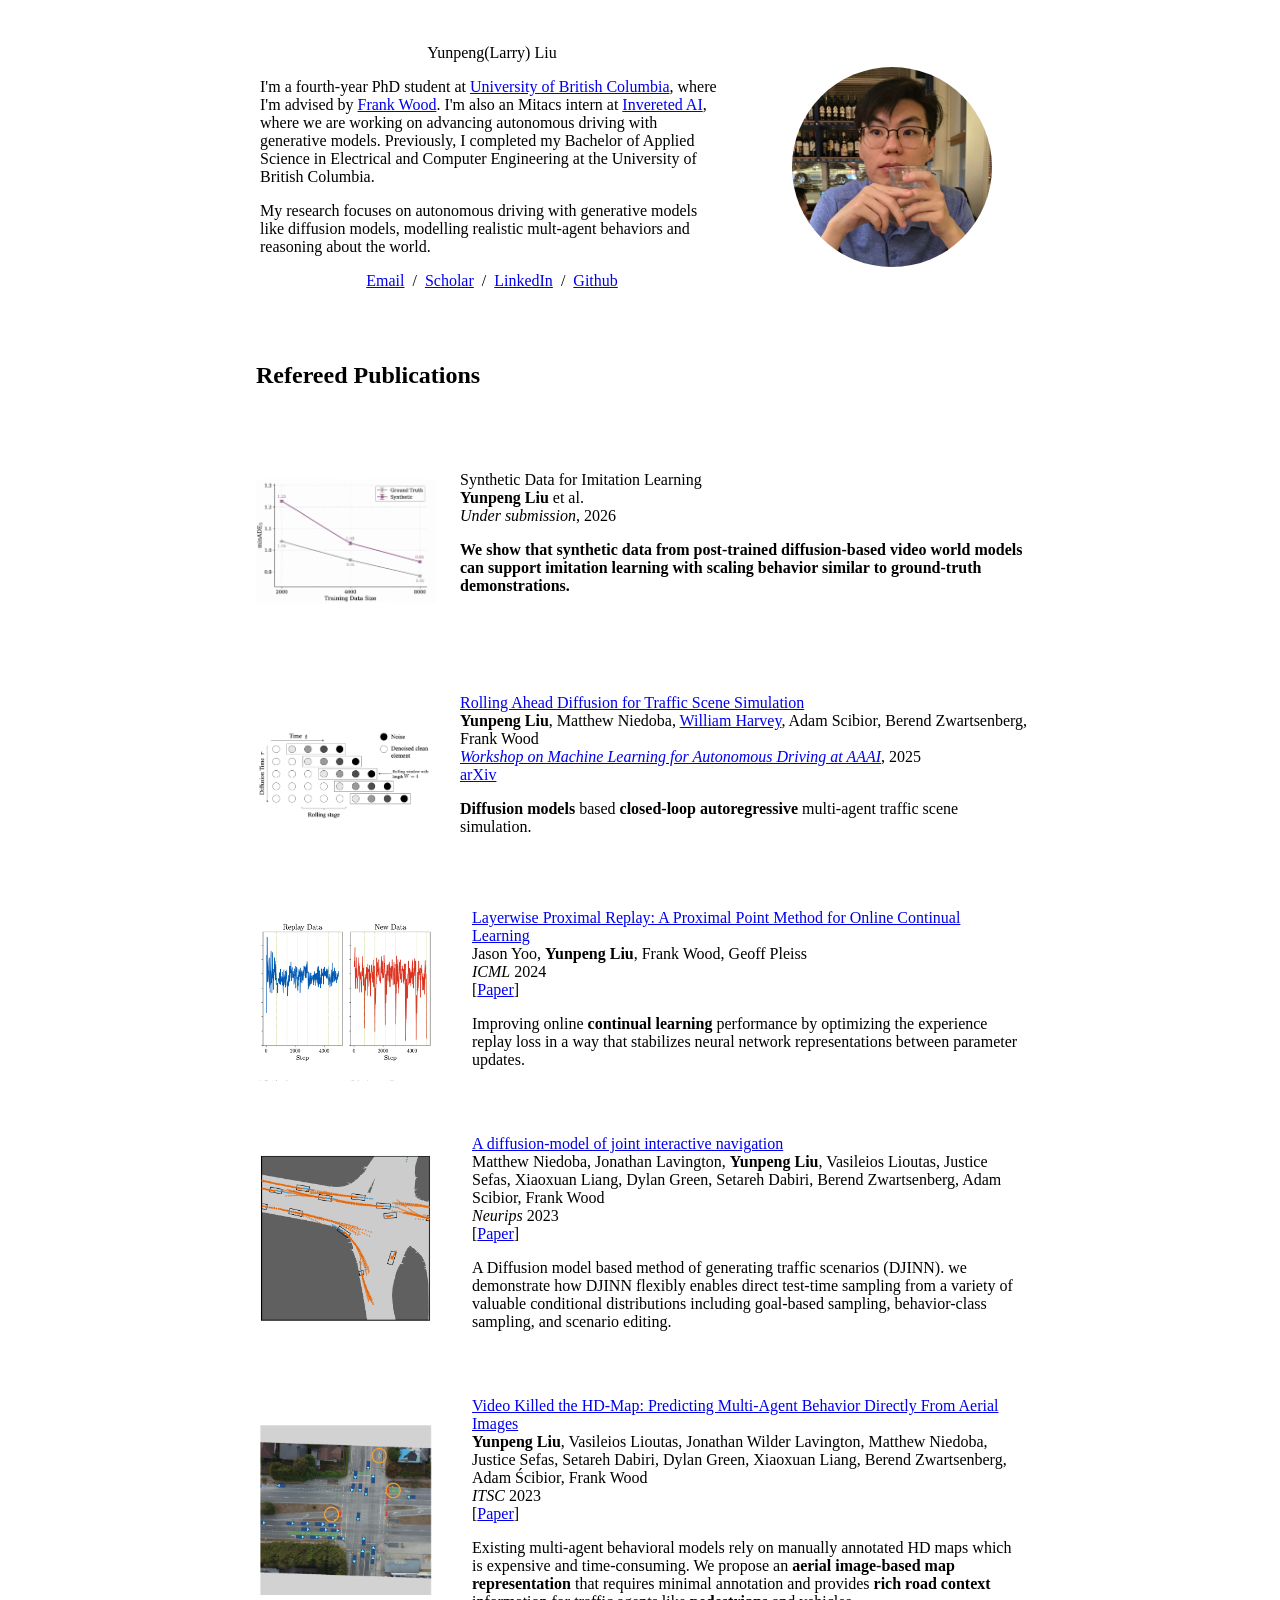
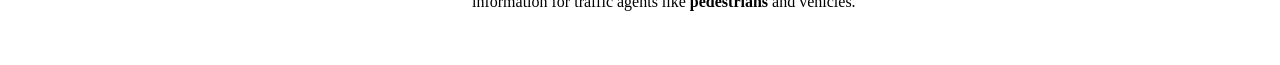
==== index.html @ 6e36540e "update" ====
<!DOCTYPE HTML>
<html lang="en">
  <head>
    <meta http-equiv="Content-Type" content="text/html; charset=UTF-8">

    <title>Yunpeng(Larry) Liu</title>

    <meta name="author" content="Yunpeng(Larry) Liu">
    <meta name="viewport" content="width=device-width, initial-scale=1">
    <link rel="shortcut icon" href="images/favicon/favicon.ico" type="image/x-icon">
    <link rel="stylesheet" type="text/css" href="stylesheet.css">
    
  </head>

  <body>
    <table style="width:100%;max-width:800px;border:0px;border-spacing:0px;border-collapse:separate;margin-right:auto;margin-left:auto;"><tbody>
      <tr style="padding:0px">
        <td style="padding:0px">
          <table style="width:100%;border:0px;border-spacing:0px;border-collapse:separate;margin-right:auto;margin-left:auto;"><tbody>
            <tr style="padding:0px">
              <td style="padding:2.5%;width:63%;vertical-align:middle">
                <p class="name" style="text-align: center;">
                  Yunpeng(Larry) Liu
                </p>
                <p>
                  I'm a fourth-year PhD student at <a href="https://www.cs.ubc.ca/">University of British Columbia</a>, where I'm advised by <a href="https://www.cs.ubc.ca/~fwood/">Frank Wood</a>. I'm also an Mitacs intern at <a href="https://www.inverted.ai/home"> Invereted AI</a>, where we are working on advancing autonomous driving with generative models.
                  Previously, I completed my Bachelor of Applied Science in Electrical and Computer Engineering at the University of British Columbia.
                </p>

                <p>
                  My research focuses on autonomous driving with generative models like diffusion models, modelling realistic mult-agent behaviors and reasoning about the world.
                </p>    
                <p style="text-align:center">
                  <a href="mailto:yunpengl@cs.ubc.ca">Email</a> &nbsp;/&nbsp;
                  <a href="https://scholar.google.ca/citations?user=GWgotM0AAAAJ&hl=en&authuser=1">Scholar</a> &nbsp;/&nbsp;
                  <a href="https://www.linkedin.com/in/larry-liu-323b51126/">LinkedIn</a> &nbsp;/&nbsp;
                  <a href="https://github.com/yunpengliu/">Github</a>
                </p>
              </td>
              <td style="padding:2.5%;width:37%;max-width:37%">
                <a href="images/profile_photo.jpg">
                  <div style="width:200px;height:200px;border-radius:50%;overflow:hidden;margin:0 auto;">
                    <img style="width:100%;height:100%;object-fit: cover;object-position: center;transform: scale(1.35);" alt="profile photo" src="images/profile_photo.jpg" class="hoverZoomLink">
                  </div>
                </a>
              </td>
            </tr>
          </tbody></table>
          <table style="width:100%;border:0px;border-spacing:0px;border-collapse:separate;margin-right:auto;margin-left:auto;"><tbody>
              <tr>
              <td style="padding:16px;width:100%;vertical-align:middle">
                <h2>Refereed Publications</h2>

              </td>
            </tr>
          </tbody></table>
          <table style="width:100%;border:0px;border-spacing:0px 10px;border-collapse:separate;margin-right:auto;margin-left:auto;"><tbody>

      <tr >
              <td style="padding:16px;width:20%;vertical-align:middle">
                <div class="one">
                  <!-- <div class="two" id='bolt3d_image'><video  width=100% height=100% muted autoplay loop>
                  <source src="images/bolt3d.mp4" type="video/mp4">
                  Your browser does not support the video tag.
        
                  </video></div> -->
                  <img src='images/synthetic.png' style="width:180px;height:180px;object-fit: contain;display:block;">
                </div>
              </td>
              <td style="padding:8px;width:80%;vertical-align:middle">
                <a >
                  <span class="papertitle">Synthetic Data for Imitation Learning</span>
                </a>
                <br>
                <strong>Yunpeng Liu</strong> et al.
                <br>
                <em>Under submission</em>, 2026 &nbsp;
                <!-- <em>arXiv</em>, 2026 -->
                <!-- <br>
                <a href="https://arxiv.org/pdf/2502.09587?">arXiv</a> -->
                <p></p>
                <p>
                  <strong>We show that synthetic data from post-trained diffusion-based video world models can support imitation learning with scaling behavior similar to ground-truth demonstrations.
                </p>
              </td>
            </tr>
      <tr>



    <tr >
      <td style="padding:16px;width:20%;vertical-align:middle">
        <div class="one">
          <!-- <div class="two" id='bolt3d_image'><video  width=100% height=100% muted autoplay loop>
          <source src="images/bolt3d.mp4" type="video/mp4">
          Your browser does not support the video tag.

          </video></div> -->
          <img src='images/gm.png' style="width:180px;height:180px;object-fit: contain;display:block;">
        </div>
      </td>
      <td style="padding:8px;width:80%;vertical-align:middle">
        <a href="https://arxiv.org/abs/2502.09587">
          <span class="papertitle">Rolling Ahead Diffusion for Traffic Scene Simulation</span>
        </a>
        <br>
        <strong>Yunpeng Liu</strong>,
        Matthew Niedoba,
        <a href="https://www.cs.ubc.ca/~wsgh/">William Harvey</a>,
        Adam Scibior,
        Berend Zwartsenberg,
        Frank Wood
        <br>
        <em><a href="https://sites.google.com/view/ml4ad-aaai2025">Workshop on Machine Learning for
          Autonomous Driving at AAAI</a></em>, 2025 &nbsp 
        <!-- <em>arXiv</em>, 2025 -->
        <br>
        <a href="https://arxiv.org/pdf/2502.09587?">arXiv</a>
        <p></p>
        <p>
          <strong>Diffusion models</strong> based <strong>closed-loop autoregressive</strong> multi-agent traffic scene simulation.
        </p>
      </td>
    </tr>
    <tr>
      <td style="padding:20px;width:25%;vertical-align:middle">
        <div class="one">
          <img src='images/lpr.jpg' width=100%>
        </div>
      </td>
      <td style="padding:20px;width:75%;vertical-align:middle">
        <a href="https://arxiv.org/abs/2402.09542">
          <span class="papertitle">Layerwise Proximal Replay: A Proximal Point Method for Online Continual Learning</span>
        </a>
        <br>
        Jason Yoo, <strong>Yunpeng Liu</strong>, Frank Wood, Geoff Pleiss
        <br>
        <em>ICML</em> 2024
        <br>
        [<a href="https://arxiv.org/abs/2402.09542">Paper</a>]
        <p></p>
        <p>
          Improving online <strong>continual learning</strong> performance by optimizing the experience replay loss in a way that stabilizes neural network representations between parameter updates.
       </p>
      </td>
    </tr>
    <tr>
      <td style="padding:20px;width:25%;vertical-align:middle">
        <div class="one">
          <img src='images/djinn.png' width=100%>
        </div>
      </td>
      <td style="padding:20px;width:75%;vertical-align:middle">
        <a href="https://arxiv.org/abs/2309.12508">
          <span class="papertitle">A diffusion-model of joint interactive navigation</span>
        </a>
        <br>
        Matthew Niedoba, Jonathan Lavington, <strong>Yunpeng Liu</strong>, Vasileios Lioutas, Justice Sefas, Xiaoxuan Liang, Dylan Green, Setareh Dabiri, Berend Zwartsenberg, Adam Scibior, Frank Wood
        <br>
        <em>Neurips</em> 2023
        <br>
        [<a href="https://arxiv.org/abs/2309.12508">Paper</a>]
        <p></p>
        <p>
          A Diffusion model based method of generating traffic scenarios (DJINN). we demonstrate how DJINN flexibly enables direct test-time
          sampling from a variety of valuable conditional distributions including goal-based
          sampling, behavior-class sampling, and scenario editing.
       </p>
      </td>
    </tr>   
    <tr>
      <td style="padding:20px;width:25%;vertical-align:middle">
        <div class="one">
          <img src='images/aim.png' width=100%>
        </div>
      </td>
      <td style="padding:20px;width:75%;vertical-align:middle">
        <a href="https://arxiv.org/pdf/2305.11856">
          <span class="papertitle">Video Killed the HD-Map: Predicting Multi-Agent Behavior Directly From Aerial Images</span>
        </a>
        <br>
        <strong>Yunpeng Liu</strong>, Vasileios Lioutas, Jonathan Wilder Lavington, Matthew Niedoba, Justice Sefas, Setareh Dabiri, Dylan Green, Xiaoxuan Liang, Berend Zwartsenberg, Adam Ścibior, Frank Wood        <br>
        <em>ITSC</em> 2023
        <br>
        [<a href="https://arxiv.org/pdf/2305.11856">Paper</a>]
        <p></p>
        <p>
          Existing multi-agent behavioral models rely on manually annotated HD maps which is expensive and time-consuming. We propose an <strong>aerial image-based map representation</strong> that requires minimal annotation and provides <strong>rich road context</strong> information for traffic agents like <strong>pedestrians</strong> and vehicles.
       </p>
      </td>
    </tr>   
<!-- 
    
    <tr onmouseout="ever_stop()" onmouseover="ever_start()">
      <td style="padding:16px;width:20%;vertical-align:middle">
        <div class="one">
          <div class="two" id='ever_image'>
					  <img src='images/ever_after.png' width=100%>
					</div>
          <img src='images/ever_before.png' width=100%>
        </div>
        <script type="text/javascript">
          function ever_start() {
            document.getElementById('ever_image').style.opacity = "1";
          }

          function ever_stop() {
            document.getElementById('ever_image').style.opacity = "0";
          }
          ever_stop()
        </script>
      </td>
      <td style="padding:8px;width:80%;vertical-align:middle">
        <a href="https://half-potato.gitlab.io/posts/ever/">
			<span class="papertitle">EVER: Exact Volumetric Ellipsoid Rendering for Real-time View Synthesis
</span>
        </a>
        <br>
				<a href="https://half-potato.gitlab.io/">Alexander Mai</a>, 
				<a href="https://phogzone.com/">Peter Hedman</a>,
				<a href="https://grgkopanas.github.io/">George Kopanas</a>,
        <a href="https://dorverbin.github.io/">Dor Verbin</a>,
        <a href="https://scholar.google.com/citations?user=ozNFrecAAAAJ&hl=en">David Futschik</a>,
        <a href="https://xharlie.github.io/">Qiangeng Xu</a>,
        <a href="https://jacobsschool.ucsd.edu/faculty/profile?id=253">Falko Kuester</a>,
				<strong>Jonathan T. Barron</strong>,
        <a href="https://www.zhangyinda.com/">Yinda Zhang</a>
				<br>
        <em>ICCV</em>, 2025 &nbsp <font color="red"><strong>(Oral Presentation)</strong></font>
        <br>
        <a href="https://half-potato.gitlab.io/posts/ever/">project page</a>
        /
        <a href="https://arxiv.org/abs/2410.01804">arXiv</a>
        <p></p>
        <p>
				Raytracing constant-density ellipsoids yields more accurate and flexible radiance fields than splatting Gaussians, and still runs in real-time.
        </p>
      </td>
    </tr>


    <tr onmouseout="cat4d_stop()" onmouseover="cat4d_start()" bgcolor="#ffffd0">
      <td style="padding:16px;width:20%;vertical-align:middle">
        <div class="one">
          <div class="two" id='cat4d_image'><video  width=100% height=100% muted autoplay loop>
          <source src="images/cat4d.mp4" type="video/mp4">
          Your browser does not support the video tag.
          </video></div>
          <img src='images/cat4d.jpg' width="160">
        </div>
        <script type="text/javascript">
          function cat4d_start() {
            document.getElementById('cat4d_image').style.opacity = "1";
          }

          function cat4d_stop() {
            document.getElementById('cat4d_image').style.opacity = "0";
          }
          cat4d_stop()
        </script>
      </td>
      <td style="padding:8px;width:80%;vertical-align:middle">
        <a href="https://cat-4d.github.io/">
			<span class="papertitle">CAT4D: Create Anything in 4D with Multi-View Video Diffusion Models
</span>
        </a>
        <br>
				<a href="https://www.cs.columbia.edu/~rundi/">Rundi Wu</a>,
				<a href="https://ruiqigao.github.io/">Ruiqi Gao</a>,
				<a href="https://poolio.github.io/">Ben Poole</a>,
				<a href="https://alextrevithick.github.io/">Alex Trevithick</a>,
				<a href="https://www.cs.columbia.edu/~cxz/index.htm/">Changxi Zheng</a>,
				<strong>Jonathan T. Barron</strong>,
				<a href="https://holynski.org/">Aleksander Holynski</a>
        <br>
        <em>CVPR</em>, 2025 &nbsp <font color="red"><strong>(Oral Presentation)</strong></font>
        <br>
        <a href="https://cat-4d.github.io/">project page</a>
        /
        <a href="https://arxiv.org/abs/2411.18613">arXiv</a>
        <p></p>
        <p>
				An approach for turning a video into a 4D radiance field that can be rendered in real-time. When combined with a text-to-video model, this enables text-to-4D.
        </p>
      </td>
    </tr>


    <tr onmouseout="r2r_stop()" onmouseover="r2r_start()">
      <td style="padding:16px;width:20%;vertical-align:middle">
        <div class="one">
          <div class="two" id='r2r_image'><video  width=100% muted autoplay loop>
          <source src="images/r2r.mp4" type="video/mp4">
          Your browser does not support the video tag.
          </video></div>
          <img src='images/r2r.jpg' width=100%>
        </div>
        <script type="text/javascript">
          function r2r_start() {
            document.getElementById('r2r_image').style.opacity = "1";
          }

          function r2r_stop() {
            document.getElementById('r2r_image').style.opacity = "0";
          }
          r2r_stop()
        </script>
      </td>
      <td style="padding:8px;width:80%;vertical-align:middle">
        <a href="https://relight-to-reconstruct.github.io/">
          <span class="papertitle">Generative Multiview Relighting for
3D Reconstruction under Extreme Illumination Variation</span>
        </a>
        <br>
        <a href="https://hadizayer.github.io/">Hadi Alzayer</a>,
        <a href="https://henzler.github.io/">Philipp Henzler</a>,
				<strong>Jonathan T. Barron</strong>, 
        <a href="https://jbhuang0604.github.io/">Jia-Bin Huang</a>,
        <a href="https://pratulsrinivasan.github.io/">Pratul P. Srinivasan</a>, 
        <a href="https://dorverbin.github.io/">Dor Verbin</a>
        <br>
        <em>CVPR</em>, 2025 &nbsp <font color=#FF8080><strong>(Highlight)</strong></font>
        <br>
        <a href="https://relight-to-reconstruct.github.io/">project page</a>
        /
        <a href="https://arxiv.org/abs/2412.15211">arXiv</a>
        <p></p>
        <p>
				Images taken under extreme illumination variation can be made consistent with diffusion, and this enables high-quality 3D reconstruction.
        </p>
      </td>
    </tr>


    <tr onmouseout="simvs_stop()" onmouseover="simvs_start()">
      <td style="padding:16px;width:20%;vertical-align:middle">
        <div class="one">
          <div class="two" id='simvs_image'><video  width=100% muted autoplay loop>
          <source src="images/simvs.mp4" type="video/mp4">
          Your browser does not support the video tag.
          </video></div>
          <img src='images/simvs.jpg' width=100%>
        </div>
        <script type="text/javascript">
          function simvs_start() {
            document.getElementById('simvs_image').style.opacity = "1";
          }

          function simvs_stop() {
            document.getElementById('simvs_image').style.opacity = "0";
          }
          simvs_stop()
        </script>
      </td>
      <td style="padding:8px;width:80%;vertical-align:middle">
        <a href="https://alextrevithick.github.io/simvs/">
          <span class="papertitle">SimVS: Simulating World Inconsistencies for Robust View Synthesis</span>
        </a>
        <br>
        <a href="https://alextrevithick.github.io/">Alex Trevithick</a>,
        <a href="https://scholar.google.com/citations?user=-KSDNZQAAAAJ&hl=en">Roni Paiss</a>,
        <a href="https://henzler.github.io/">Philipp Henzler</a>,
        <a href="https://dorverbin.github.io/">Dor Verbin</a>,
        <a href="https://www.cs.columbia.edu/~rundi/">Rundi Wu</a>,
        <a href="https://hadizayer.github.io/">Hadi Alzayer</a>,
        <a href="https://ruiqigao.github.io/">Ruiqi Gao</a>,
        <a  href="https://poolio.github.io/">Ben Poole</a>,
				<strong>Jonathan T. Barron</strong>, 
        <a href="https://holynski.org/">Aleksander Holynski</a>,
        <a href="https://cseweb.ucsd.edu/~ravir/">Ravi Ramamoorthi</a>,
        <a href="https://pratulsrinivasan.github.io/">Pratul P. Srinivasan</a>
        <br>
        <em>CVPR</em>, 2025
        <br>
        <a href="https://alextrevithick.github.io/simvs/">project page</a>
        /
        <a href="https://arxiv.org/abs/2412.07696">arXiv</a>
        <p></p>
        <p>
        Simulating the world with video models lets you make inconsistent captures consistent.
        </p>
      </td>
    </tr>


    <tr onmouseout="power_stop()" onmouseover="power_start()" bgcolor="#ffffd0">
      <td style="padding:16px;width:20%;vertical-align:middle">
        <div class="one">
          <div class="two" id='power_image'><video  width=100% height=100% muted autoplay loop>
          <source src="images/power.mp4" type="video/mp4">
          Your browser does not support the video tag.
          </video></div>
          <img src='images/power.png' width="160">
        </div>
        <script type="text/javascript">
          function power_start() {
            document.getElementById('power_image').style.opacity = "1";
          }

          function power_stop() {
            document.getElementById('power_image').style.opacity = "0";
          }
          power_stop()
        </script>
      </td>
      <td style="padding:8px;width:80%;vertical-align:middle">
        <a href="https://x.com/jon_barron/status/1891918200931061996">
			<span class="papertitle">A Power Transform
</span>
        </a>
        <br>
				<strong>Jonathan T. Barron</strong>
        <br>
        <em>arXiv</em>, 2025
        <br>
        <a href="https://x.com/jon_barron/status/1891918200931061996">tweet</a>
        /
        <a href="https://arxiv.org/abs/2502.10647">arXiv</a>
        <p></p>
        <p>
				A slight tweak to the Box-Cox power transform generalizes a variety of curves, losses, kernel functions, probability distributions, bump functions, and neural network activation functions.
        </p>
      </td>
    </tr> -->
          </tbody></table>
  </body>
</html>
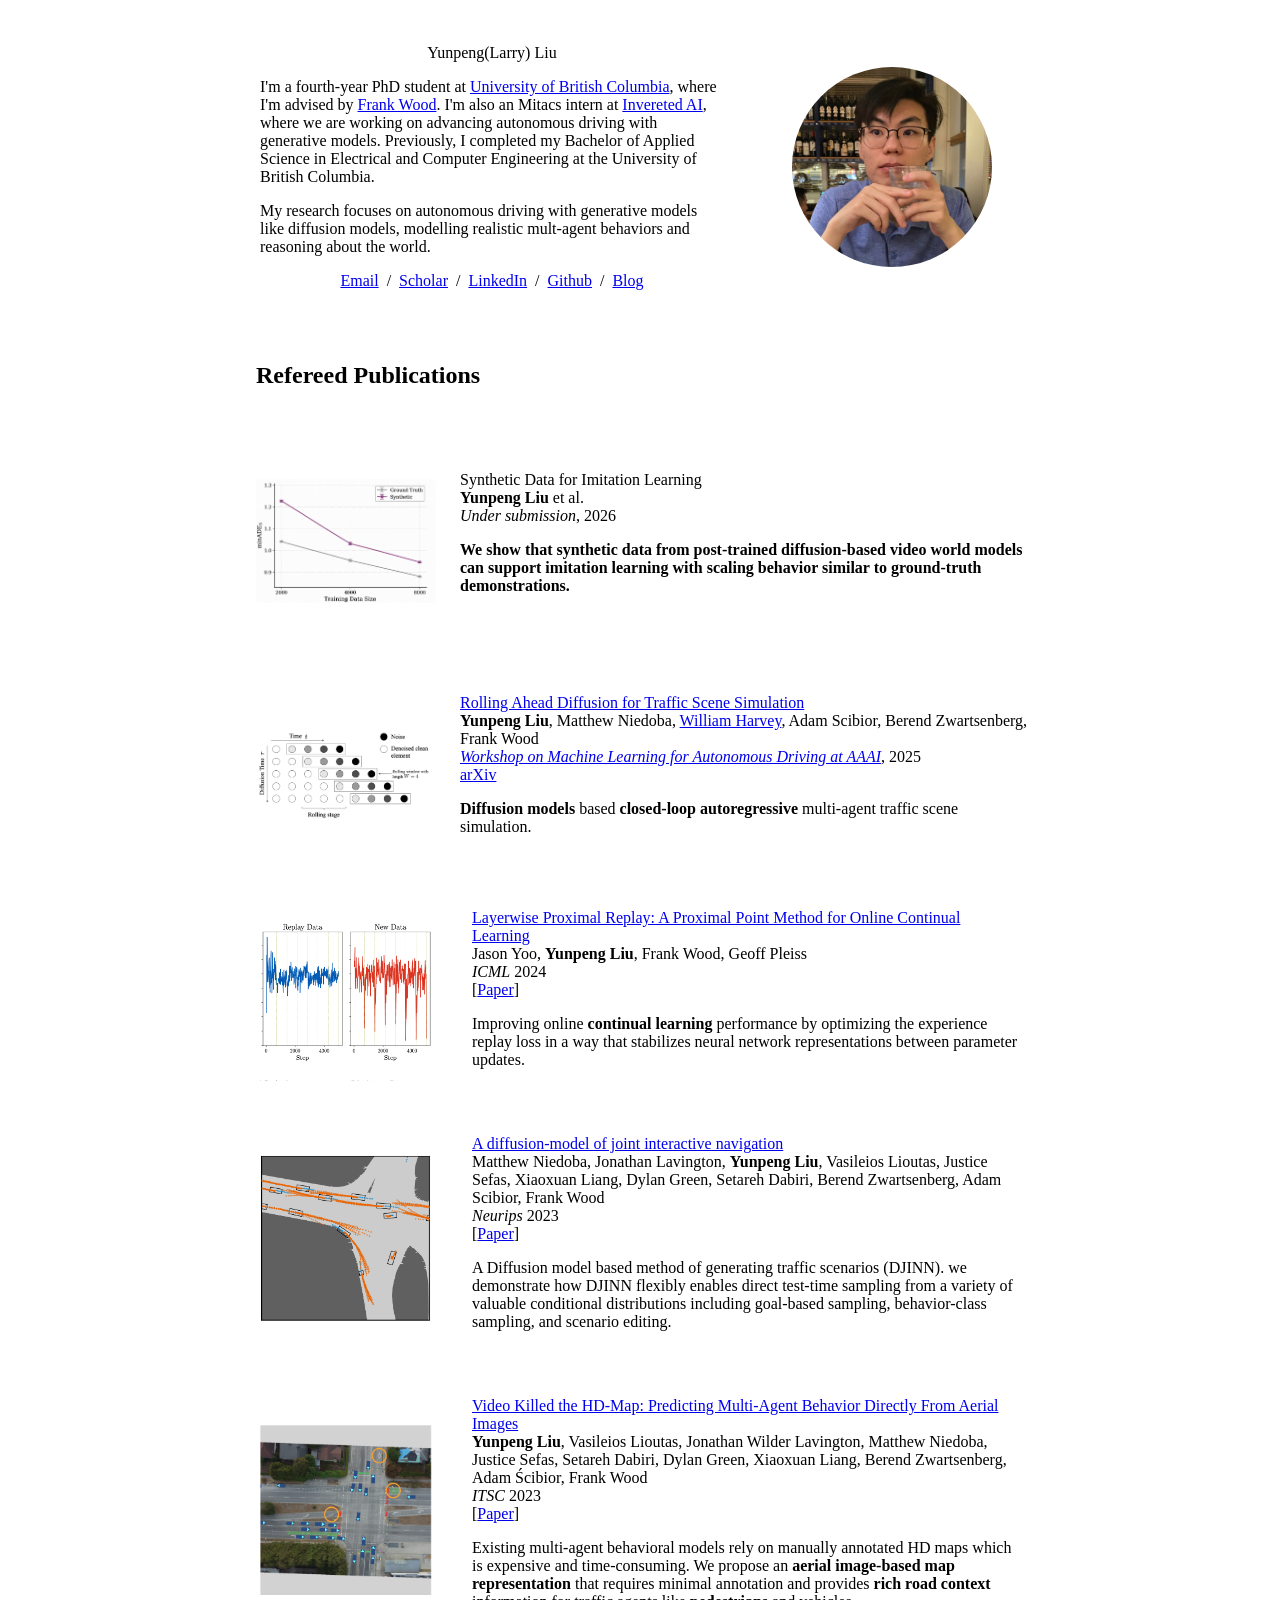
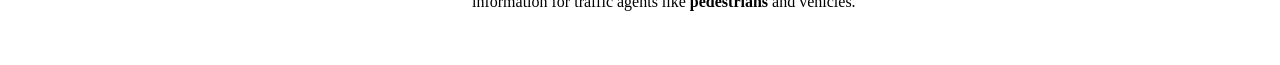
==== commit 02c58bf9: "Add Mirror Learning blog post" ====
--- a/index.html
+++ b/index.html
@@ -34,7 +34,8 @@
                   <a href="mailto:yunpengl@cs.ubc.ca">Email</a> &nbsp;/&nbsp;
                   <a href="https://scholar.google.ca/citations?user=GWgotM0AAAAJ&hl=en&authuser=1">Scholar</a> &nbsp;/&nbsp;
                   <a href="https://www.linkedin.com/in/larry-liu-323b51126/">LinkedIn</a> &nbsp;/&nbsp;
-                  <a href="https://github.com/yunpengliu/">Github</a>
+                  <a href="https://github.com/yunpengliu/">Github</a> &nbsp;/&nbsp;
+                  <a href="mirror-learning/">Blog</a>
                 </p>
               </td>
               <td style="padding:2.5%;width:37%;max-width:37%">
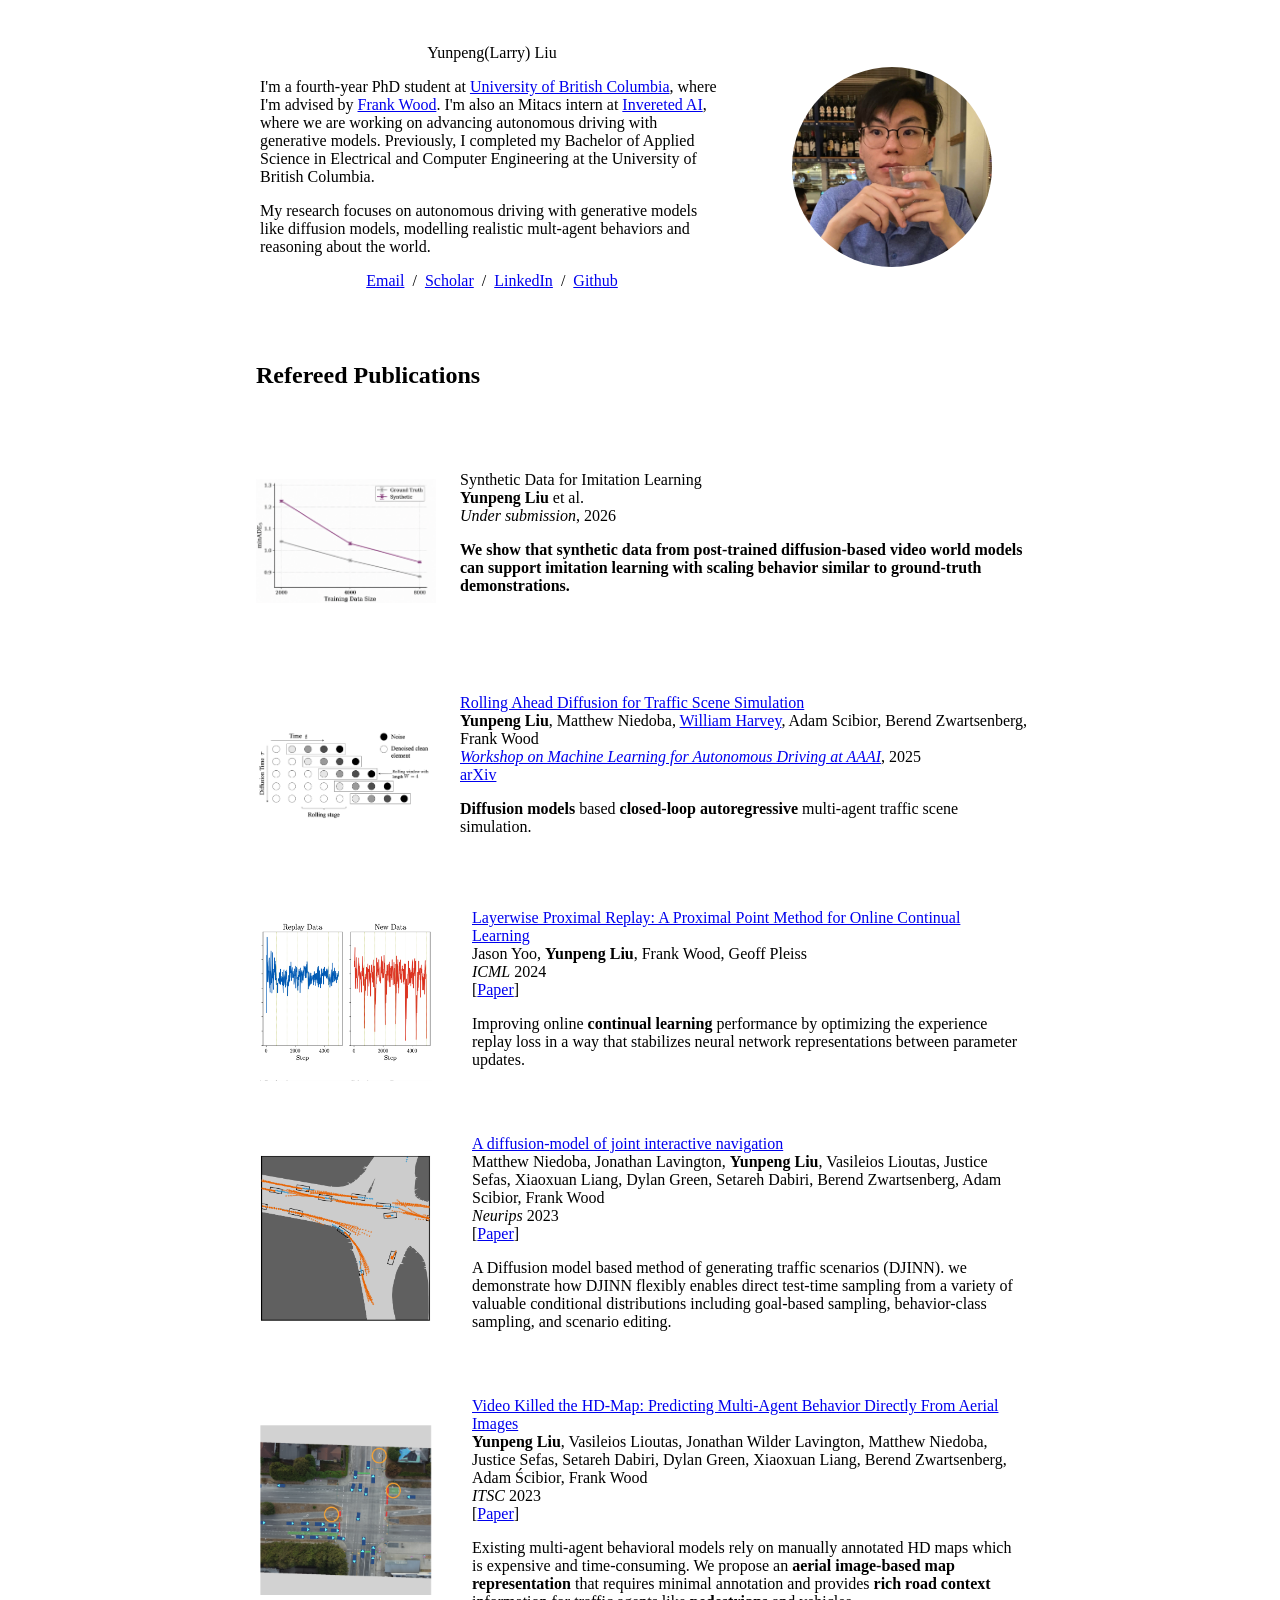
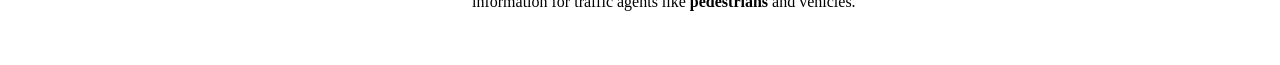
==== commit 9244db1c: "Remove Mirror Learning blog post" ====
--- a/index.html
+++ b/index.html
@@ -34,8 +34,7 @@
                   <a href="mailto:yunpengl@cs.ubc.ca">Email</a> &nbsp;/&nbsp;
                   <a href="https://scholar.google.ca/citations?user=GWgotM0AAAAJ&hl=en&authuser=1">Scholar</a> &nbsp;/&nbsp;
                   <a href="https://www.linkedin.com/in/larry-liu-323b51126/">LinkedIn</a> &nbsp;/&nbsp;
-                  <a href="https://github.com/yunpengliu/">Github</a> &nbsp;/&nbsp;
-                  <a href="mirror-learning/">Blog</a>
+                  <a href="https://github.com/yunpengliu/">Github</a>
                 </p>
               </td>
               <td style="padding:2.5%;width:37%;max-width:37%">
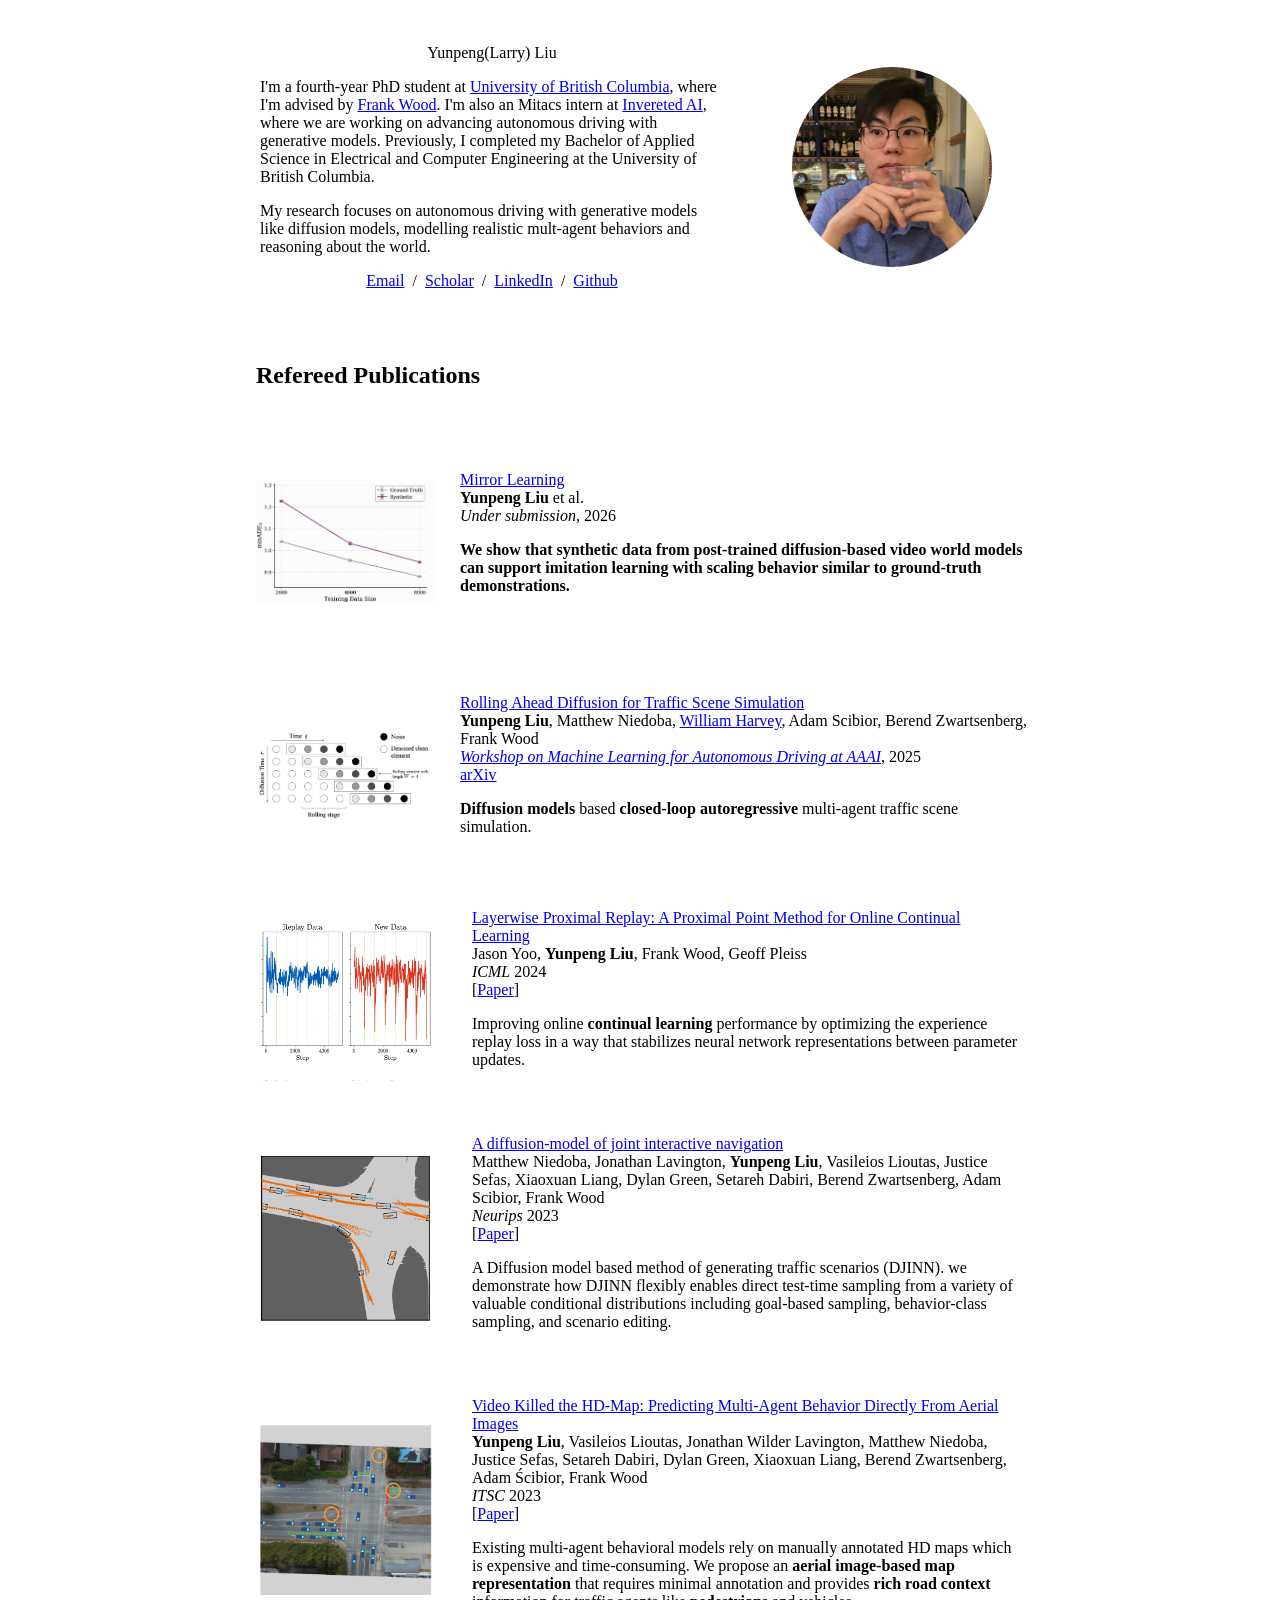
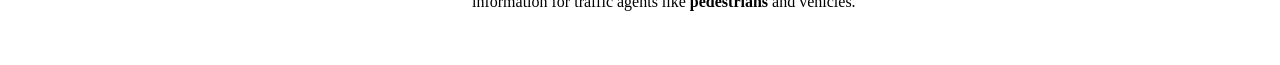
==== commit 7f3f32b7: "update" ====
--- a/index.html
+++ b/index.html
@@ -68,8 +68,8 @@
                 </div>
               </td>
               <td style="padding:8px;width:80%;vertical-align:middle">
-                <a >
-                  <span class="papertitle">Synthetic Data for Imitation Learning</span>
+                <a href="https://plai.cs.ubc.ca/2026/08/07/mirror-learning/">
+                  <span class="papertitle">Mirror Learning</span>
                 </a>
                 <br>
                 <strong>Yunpeng Liu</strong> et al.
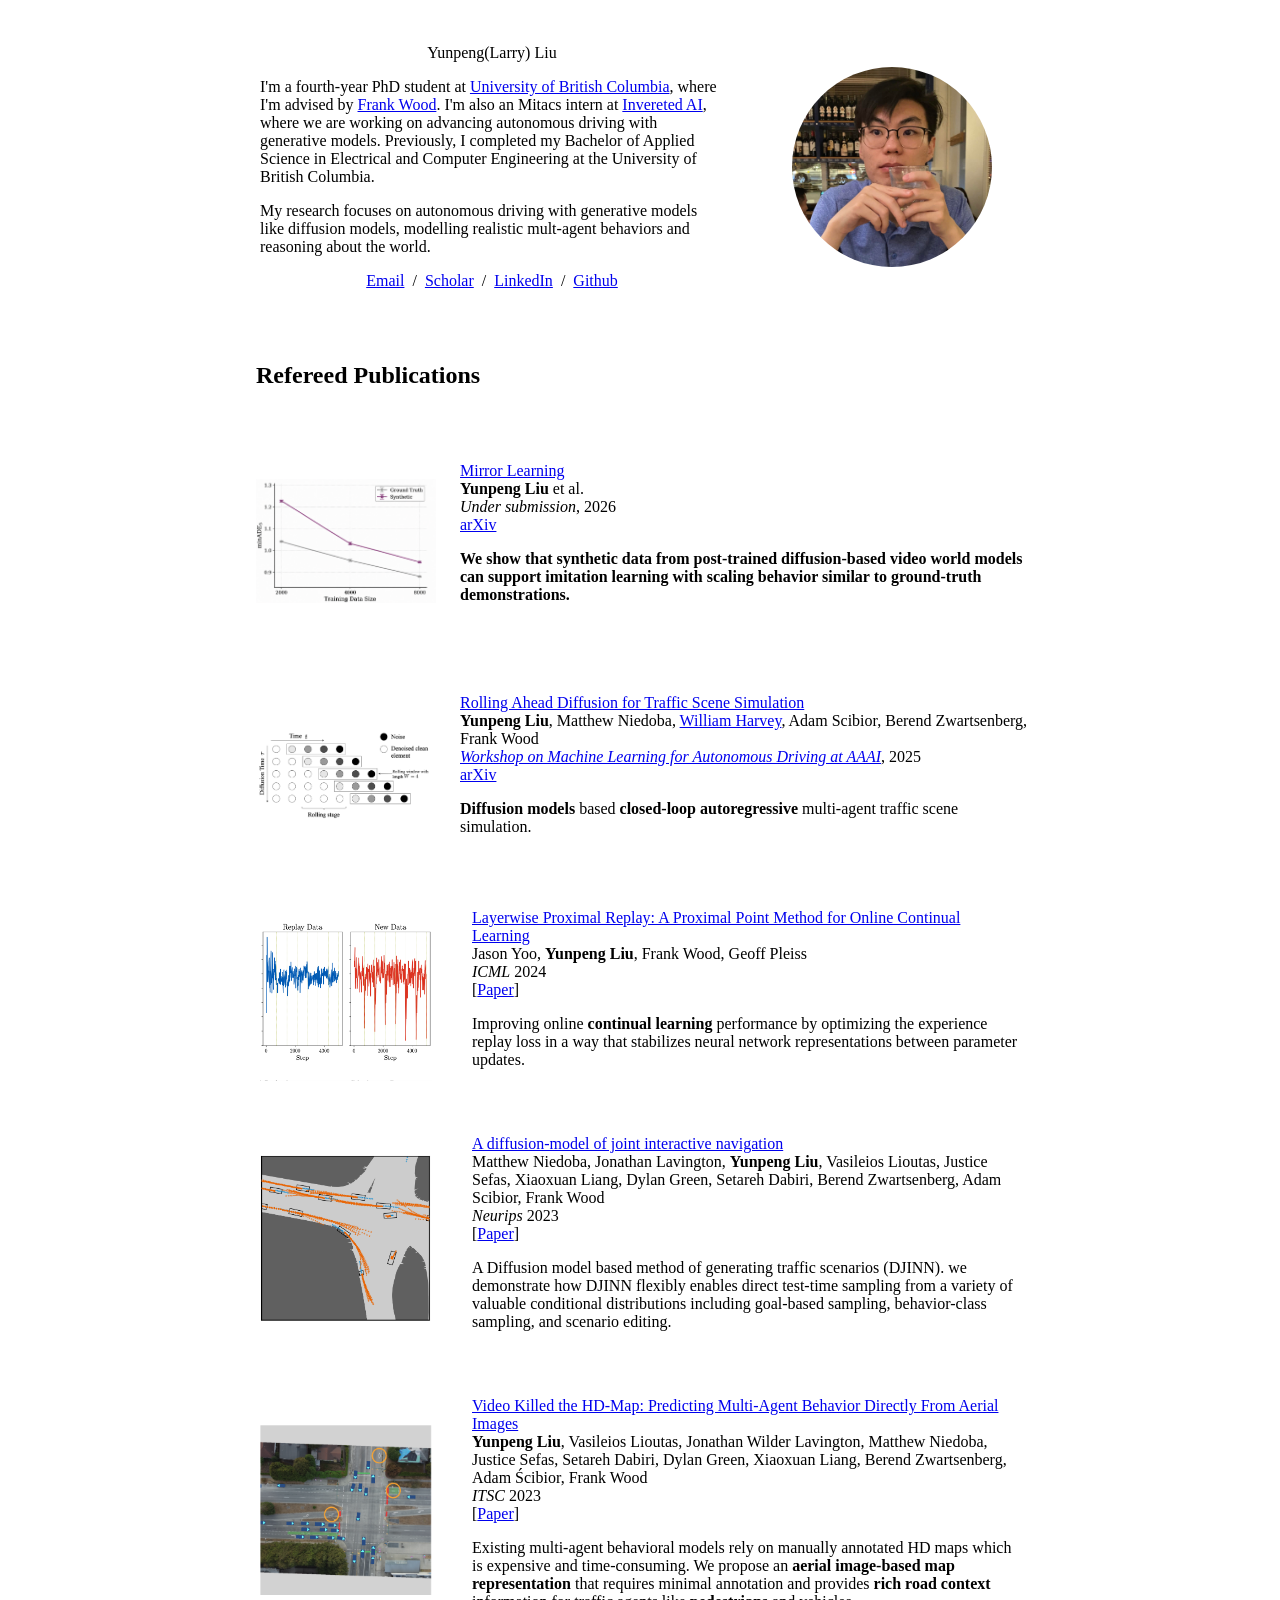
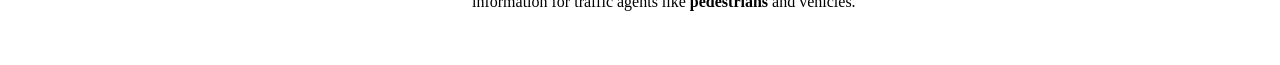
==== commit b3b8d4f2: "update" ====
--- a/index.html
+++ b/index.html
@@ -75,9 +75,8 @@
                 <strong>Yunpeng Liu</strong> et al.
                 <br>
                 <em>Under submission</em>, 2026 &nbsp;
-                <!-- <em>arXiv</em>, 2026 -->
-                <!-- <br>
-                <a href="https://arxiv.org/pdf/2502.09587?">arXiv</a> -->
+                <br>
+                <a href="https://arxiv.org/pdf/2607.28737">arXiv</a>
                 <p></p>
                 <p>
                   <strong>We show that synthetic data from post-trained diffusion-based video world models can support imitation learning with scaling behavior similar to ground-truth demonstrations.
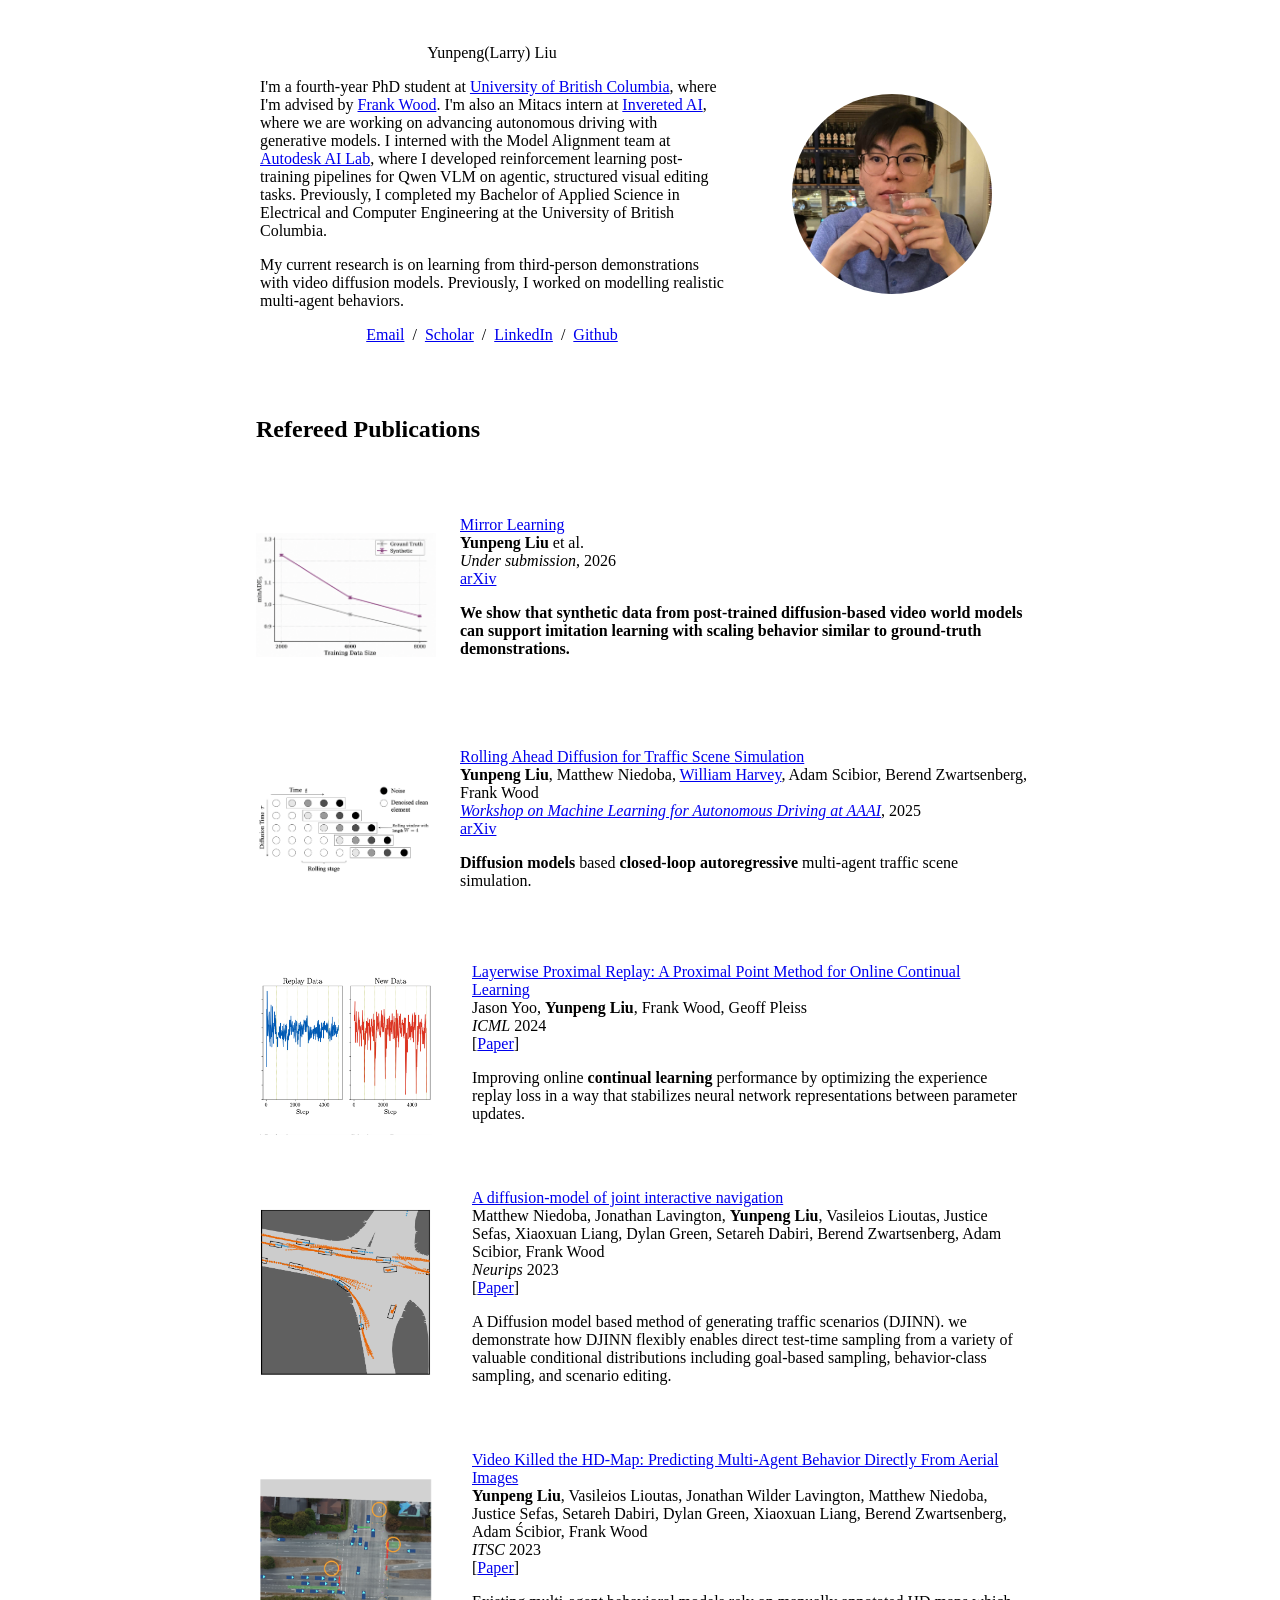
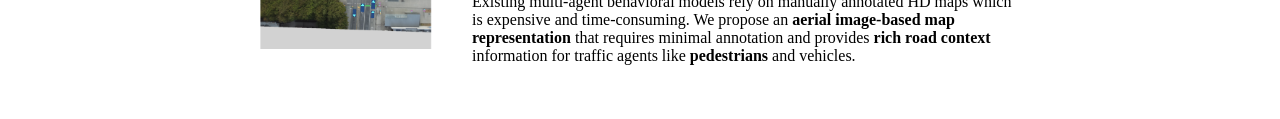
==== commit c7d0e61e: "update" ====
--- a/index.html
+++ b/index.html
@@ -24,11 +24,15 @@
                 </p>
                 <p>
                   I'm a fourth-year PhD student at <a href="https://www.cs.ubc.ca/">University of British Columbia</a>, where I'm advised by <a href="https://www.cs.ubc.ca/~fwood/">Frank Wood</a>. I'm also an Mitacs intern at <a href="https://www.inverted.ai/home"> Invereted AI</a>, where we are working on advancing autonomous driving with generative models.
+                  I interned with the Model Alignment team at <a href="https://www.research.autodesk.com/research-areas/science/ai-lab/">Autodesk AI Lab</a>, where I developed reinforcement learning post-training pipelines for Qwen VLM on agentic, structured visual editing tasks.
                   Previously, I completed my Bachelor of Applied Science in Electrical and Computer Engineering at the University of British Columbia.
                 </p>
 
+                <!-- <p>
+                  My research focuses on autonomous driving with generative models like diffusion models, modelling realistic mult-agent behaviors and reasoning about the world.
+                </p> -->
                 <p>
-                  My research focuses on autonomous driving with generative models like diffusion models, modelling realistic mult-agent behaviors and reasoning about the world.
+                  My current research is on learning from third-person demonstrations with video diffusion models. Previously, I worked on modelling realistic multi-agent behaviors.
                 </p>    
                 <p style="text-align:center">
                   <a href="mailto:yunpengl@cs.ubc.ca">Email</a> &nbsp;/&nbsp;
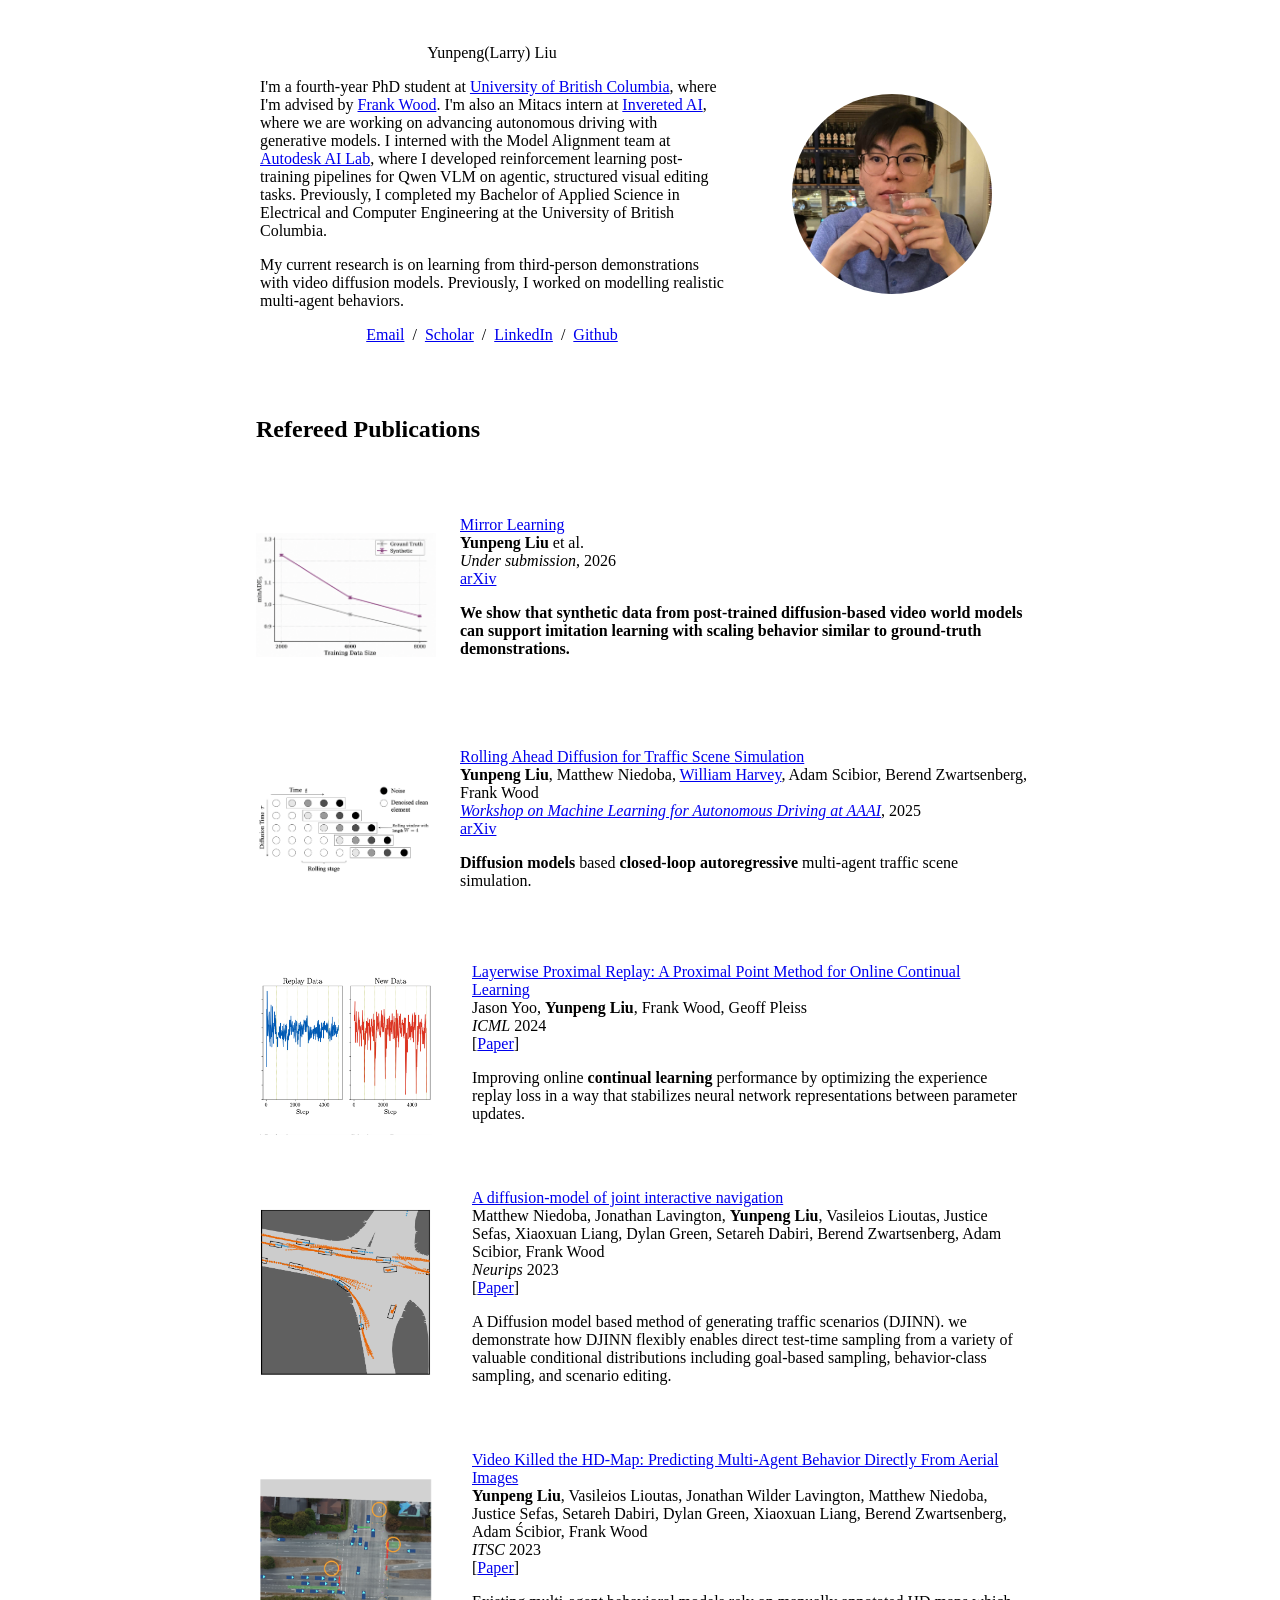
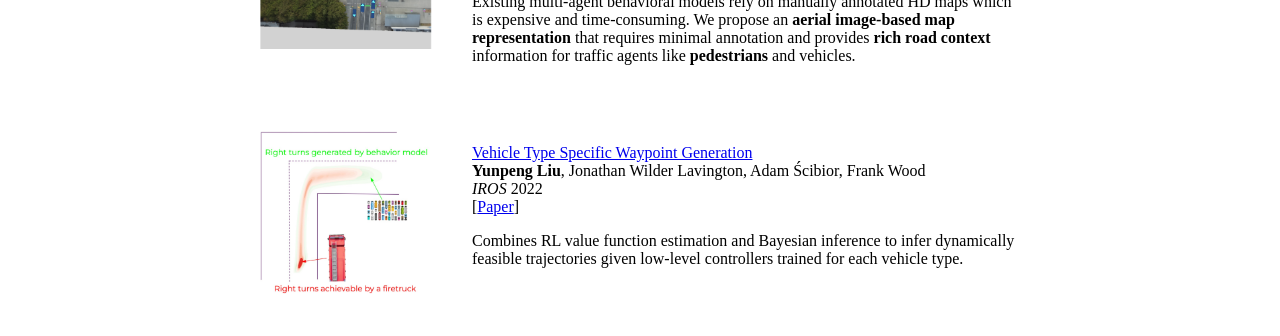
==== commit ed4d31dc: "update Co-authored-by: Cursor <cursoragent@cursor.com>" ====
--- a/index.html
+++ b/index.html
@@ -191,8 +191,30 @@
           Existing multi-agent behavioral models rely on manually annotated HD maps which is expensive and time-consuming. We propose an <strong>aerial image-based map representation</strong> that requires minimal annotation and provides <strong>rich road context</strong> information for traffic agents like <strong>pedestrians</strong> and vehicles.
        </p>
       </td>
-    </tr>   
-<!-- 
+    </tr>
+    <tr>
+      <td style="padding:20px;width:25%;vertical-align:middle">
+        <div class="one">
+          <img src='images/waypoint.png' width=100%>
+        </div>
+      </td>
+      <td style="padding:20px;width:75%;vertical-align:middle">
+        <a href="https://ieeexplore.ieee.org/abstract/document/9981421">
+          <span class="papertitle">Vehicle Type Specific Waypoint Generation</span>
+        </a>
+        <br>
+        <strong>Yunpeng Liu</strong>, Jonathan Wilder Lavington, Adam Ścibior, Frank Wood
+        <br>
+        <em>IROS</em> 2022
+        <br>
+        [<a href="https://ieeexplore.ieee.org/abstract/document/9981421">Paper</a>]
+        <p></p>
+        <p>
+          Combines RL value function estimation and Bayesian inference to infer dynamically feasible trajectories given low-level controllers trained for each vehicle type.
+       </p>
+      </td>
+    </tr>
+<!--  
     
     <tr onmouseout="ever_stop()" onmouseover="ever_start()">
       <td style="padding:16px;width:20%;vertical-align:middle">
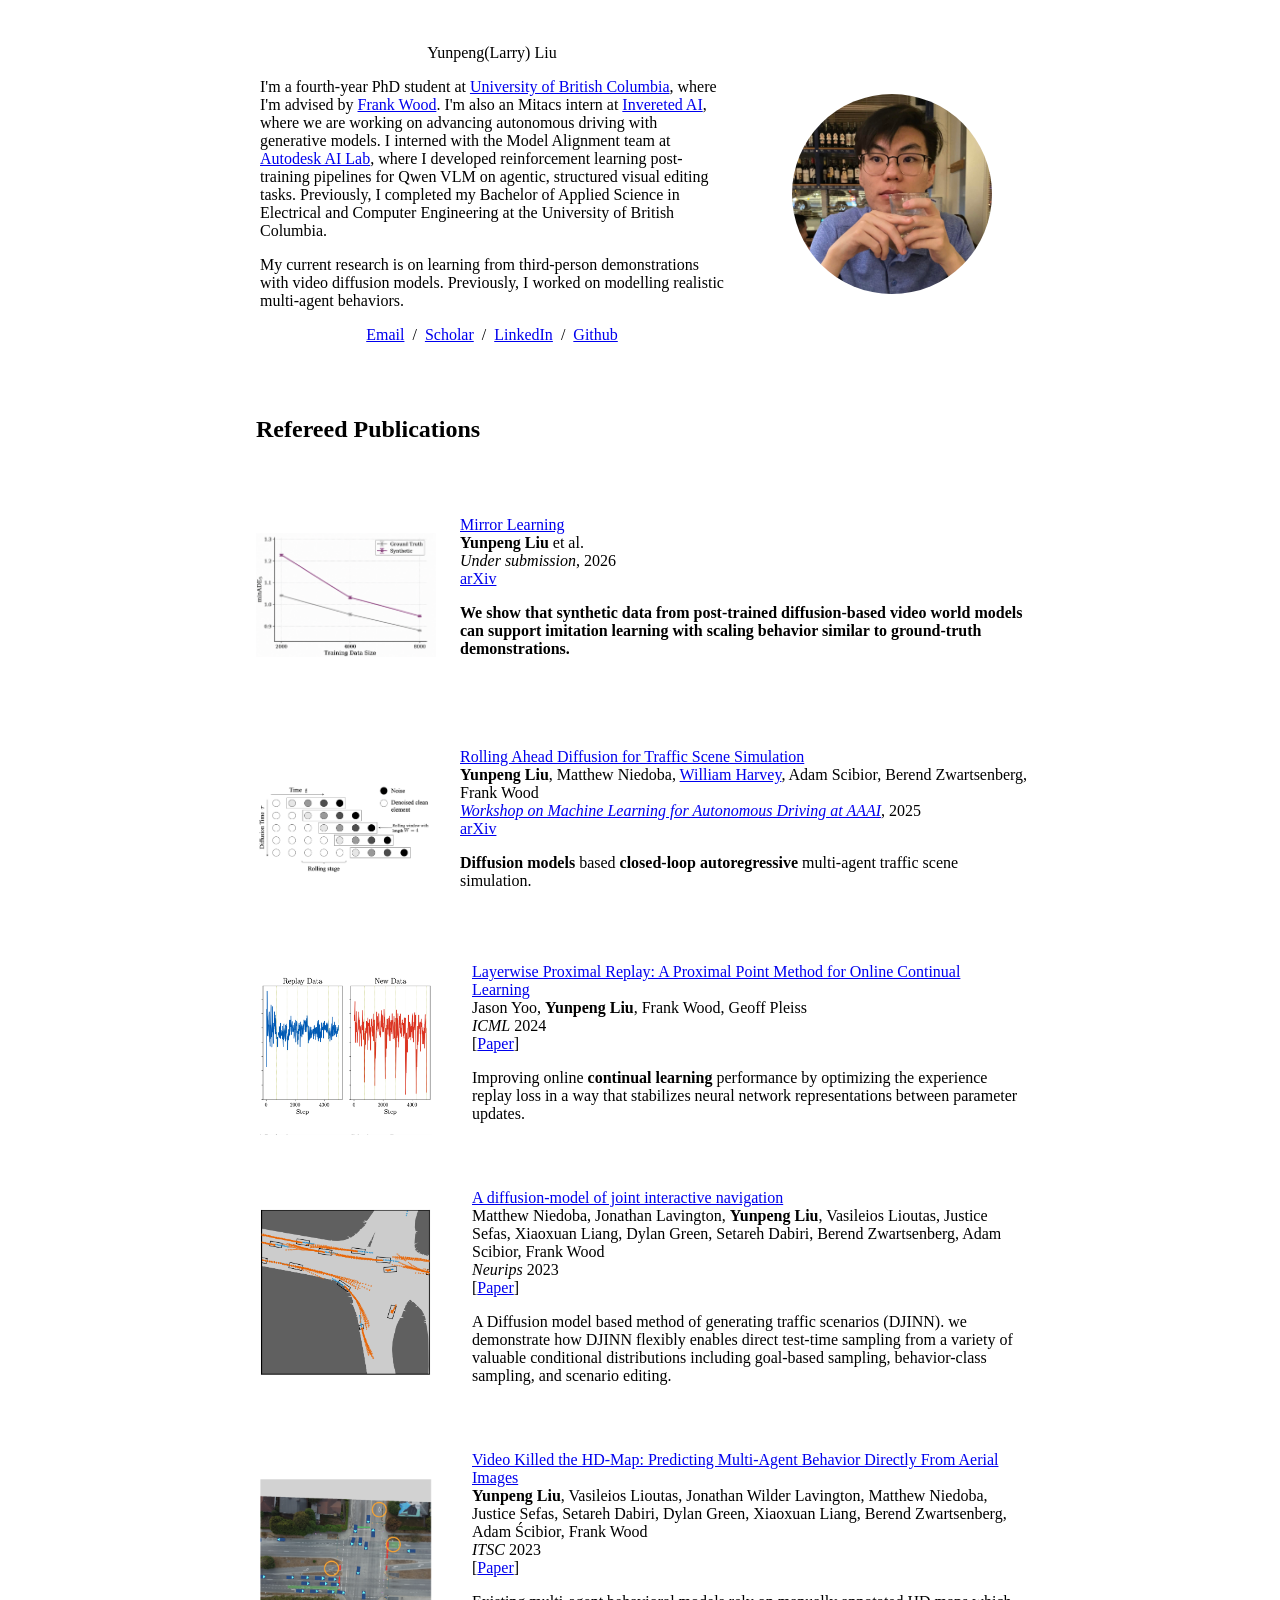
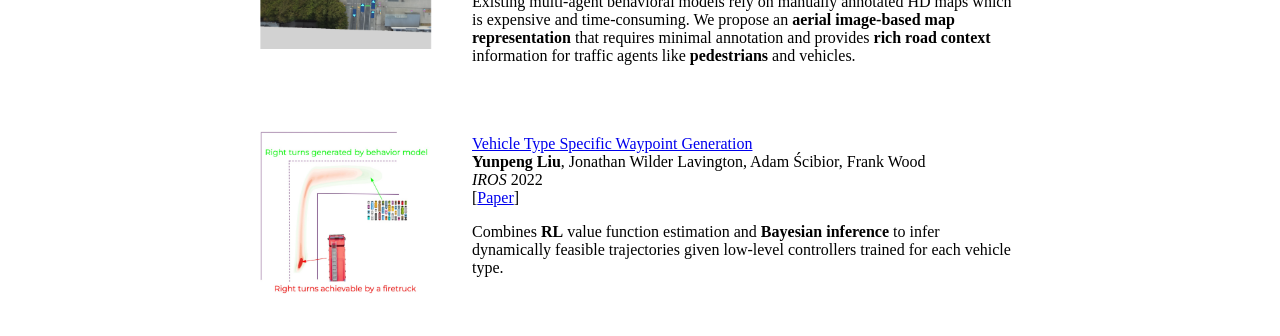
==== commit 1cf1586b: "update Co-authored-by: Cursor <cursoragent@cursor.com>" ====
--- a/index.html
+++ b/index.html
@@ -210,7 +210,7 @@
         [<a href="https://ieeexplore.ieee.org/abstract/document/9981421">Paper</a>]
         <p></p>
         <p>
-          Combines RL value function estimation and Bayesian inference to infer dynamically feasible trajectories given low-level controllers trained for each vehicle type.
+          Combines <strong>RL</strong> value function estimation and <strong>Bayesian inference</strong> to infer dynamically feasible trajectories given low-level controllers trained for each vehicle type.
        </p>
       </td>
     </tr>
